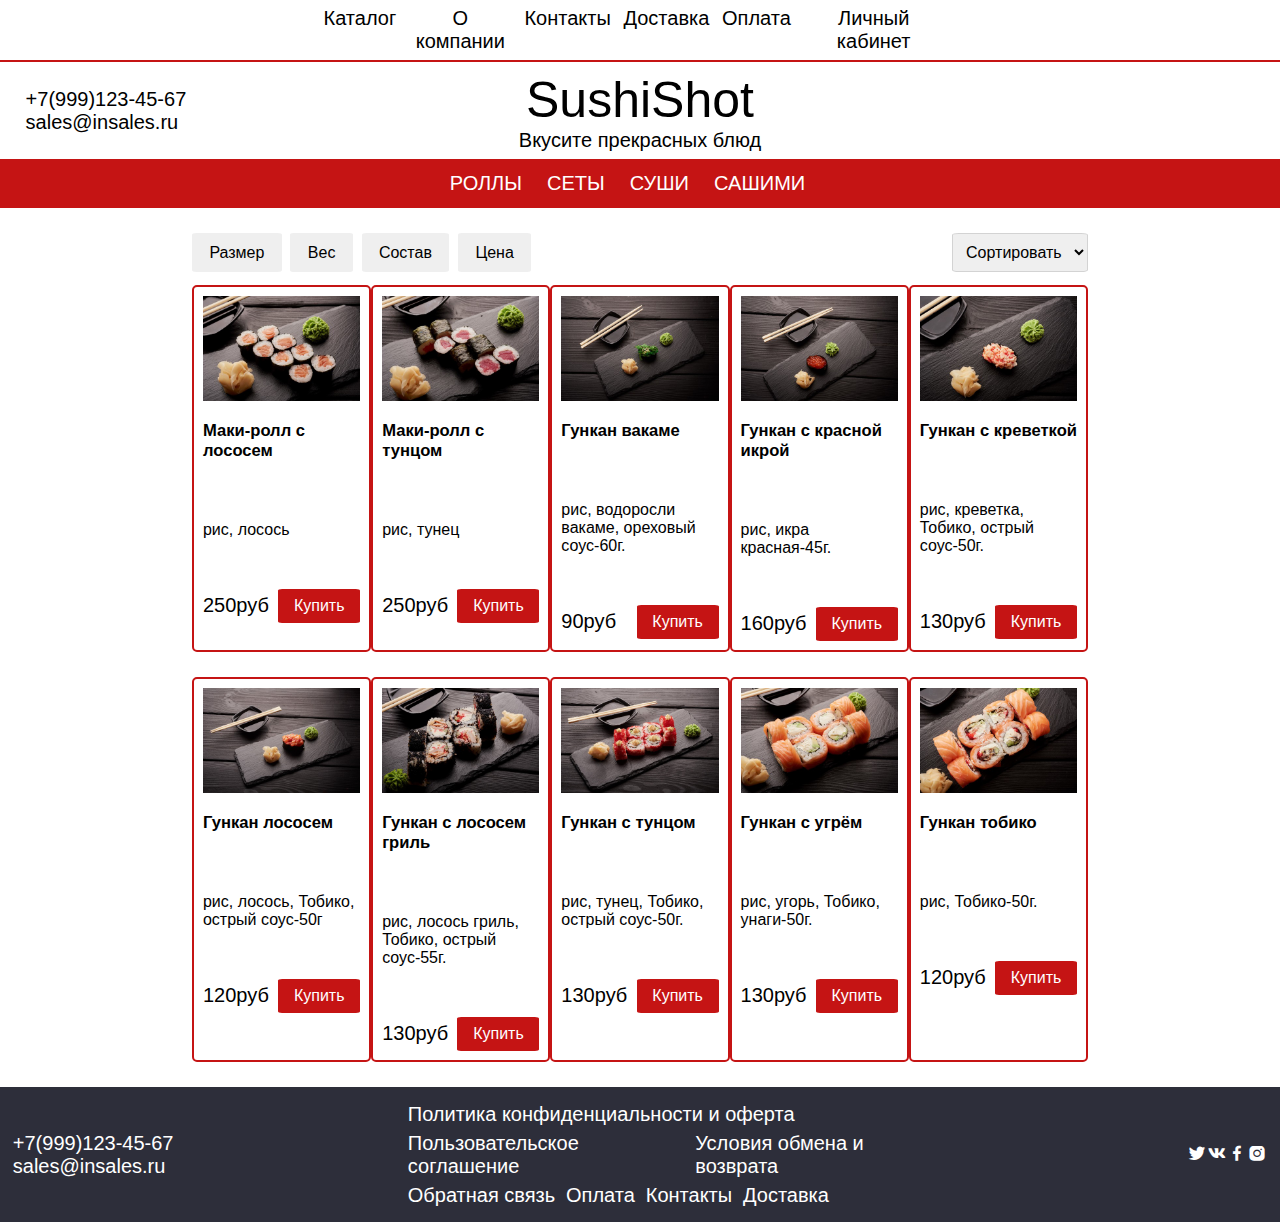
==== index.html @ 85c353c5 "first commit" ====
<!DOCTYPE html>
<html lang="en">
<head>
 <meta charset="UTF-8">
 <meta name="viewport" content="width=device-width, initial-scale=1.0, maximum-scale=1.0, minimum-scale=1.0">
 <link href='https://unpkg.com/boxicons@2.1.4/css/boxicons.min.css' rel='stylesheet'>
 <link rel="stylesheet" href="styles/styles.css">
 
 <script src="https://cdn.jsdelivr.net/npm/bootstrap@5.0.2/dist/js/bootstrap.bundle.min.js" integrity="sha384-MrcW6ZMFYlzcLA8Nl+NtUVF0sA7MsXsP1UyJoMp4YLEuNSfAP+JcXn/tWtIaxVXM" crossorigin="anonymous"></script>
 <script src="index.js" defer></script>
 <title>SushiShot</title>
</head>
<body>
    <header>
        <div class="menu">
            <nav class="nav-menu">
                <ul>
                    <li><a href="#">Каталог</a></li>
                    <li><a href="#">О компании</a></li>
                    <li><a href="#">Контакты</a></li>
                    <li><a href="#">Доставка</a></li>
                    <li><a href="#">Оплата</a></li>
                    <li><a href="#">Личный кабинет</a></li>
                </ul>
            </nav>
        </div>
        <div class="title-container">
            <div class="contact-data">
                <span>+7(999)123-45-67</span>
                <span>sales@insales.ru</span>
            </div>
            <div class="title-data">
                <span class="title">SushiShot</span>
                <span>Вкусите прекрасных блюд</span>
            </div>
        </div>
        <div class="food-menu">
            <ul>
                <li><a href="#">РОЛЛЫ</a></li>
                <li><a href="#">СЕТЫ</a></li>
                <li><a href="#">СУШИ</a></li>
                <li><a href="#">САШИМИ</a></li>
            </ul>
        </div>
    </header>
    <main>
        <section id="catalog">
            <div class="sort">
                <div class="btn-group">
                <button class="btn">Размер</button>
                <button class="btn">Вес</button>
                <button class="btn">Состав</button>
                <button class="btn">Цена</button>

                </div>
                
                

                <select class="select-list">
                    <option selected>Сортировать</option>
                    <option value="1">Цена</option>
                    <option value="2">Вес</option>
                    <option value="3">Размер</option>
                </select>
            </div>
            <div class="catalog-cards">
                <div class="catalog-card">
                    <img src="img/01.jpg" alt="img1">
                    <h5>Маки-ролл с лососем</h5>
                    <p>рис, лосось</p>
                    <div class="price">
                        <span>250руб</span>
                        <button class="card-btn">Купить</button>
                    </div>
                </div>
                

                <div class="catalog-card">
                    <img src="img/02.jpg" alt="img1">
                    <h5>Маки-ролл с тунцом</h5>
                    <p>рис, тунец</p>
                    <div class="price">
                        <span>250руб</span>
                        <button class="card-btn">Купить</button>
                    </div>
                    
                </div>

                <div class="catalog-card">
                    <img src="img/03.jpg" alt="img1">
                    <h5>Гункан вакаме</h5>
                    <span class="disc"><p>рис, водоросли вакаме, ореховый соус-60г.</p></span>
                    <div class="price">
                        <span>90руб</span>
                        <button class="card-btn">Купить</button>
                    </div>
                    
                </div>

                <div class="catalog-card">
                    <img src="img/04.jpg" alt="img1">
                    <h5>Гункан с красной икрой</h5>
                    <p>рис, икра красная-45г.</p>
                    <div class="price">
                        <span>160руб</span>
                        <button class="card-btn">Купить</button>
                    </div>
                    
                </div>

                <div class="catalog-card">
                    <img src="img/05.jpg" alt="img1">
                    <h5>Гункан с креветкой</h5>
                    <p>рис, креветка, Тобико, острый соус-50г.</p>
                    <div class="price">
                        <span>130руб</span>
                        <button class="card-btn">Купить</button>
                    </div>
                </div>
            </div>
            <div class="catalog-cards">
                <div class="catalog-card">
                    <img src="img/06.jpg" alt="img1">
                    <h5>Гункан лососем</h5>
                    <p>рис, лосось, Тобико, острый соус-50г</p>
                    <div class="price">
                        <span>120руб</span>
                        <button class="card-btn">Купить</button>
                    </div>
                </div>
                

                <div class="catalog-card">
                    <img src="img/07.jpg" alt="img1">
                    <h5>Гункан с лососем гриль</h5>
                    <p>рис, лосось гриль, Тобико, острый соус-55г.</p>
                    <div class="price">
                        <span>130руб</span>
                        <button class="card-btn">Купить</button>
                    </div>
                    
                </div>

                <div class="catalog-card">
                    <img src="img/08.jpg" alt="img1">
                    <h5>Гункан с тунцом</h5>
                    <p>рис, тунец, Тобико, острый соус-50г.</p>
                    <div class="price">
                        <span>130руб</span>
                        <button class="card-btn">Купить</button>
                    </div>
                    
                </div>

                <div class="catalog-card">
                    <img src="img/09.jpg" alt="img1">
                    <h5>Гункан с угрём</h5>
                    <p>рис, угорь, Тобико, унаги-50г.</p>
                    <div class="price">
                        <span>130руб</span>
                        <button class="card-btn">Купить</button>
                    </div>
                    
                </div>

                <div class="catalog-card">
                    <img src="img/10.jpg" alt="img1">
                    <h5>Гункан тобико</h5>
                    <p>рис, Тобико-50г.</p>
                    <div class="price">
                        <span>120руб</span>
                        <button class="card-btn">Купить</button>
                    </div>
                </div>
            </div>
        </section>
    </main>
    <footer>
        <div class="footer-contact-data">
            <span>+7(999)123-45-67</span>
            <span>sales@insales.ru</span>
        </div>

        <div class="footer-links">
            <a href="#">Политика конфиденциальности и оферта</a>
            <ul>
                <li><a href="#">Пользовательское соглашение</a></li>
                <li><a href="#">Условия обмена и возврата</a></li>
            </ul>
            <ul>
                <li><a href="#">Обратная связь</a></li>
                <li><a href="#">Оплата</a></li>
                <li><a href="#">Контакты</a></li>
                <li><a href="#">Доставка</a></li>
            </ul>
        </div>
        <div class="social-medias">
            <div class="img-border">
                <i class='bx bxl-twitter'></i>
            </div>
            <div class="img-border">
                <i class='bx bxl-vk' ></i>
            </div>
            <div class="img-border">
                <i class='bx bxl-facebook' ></i>
            </div>
            <div class="img-border">
                <i class='bx bxl-instagram-alt' ></i>
            </div>
        </div>


    </footer>
</body>
---- styles/styles.css ----
* {
	box-sizing: border-box;
	margin: 0;
	padding: 0;
 }

 body {
    font-family: Arial, Helvetica, sans-serif;
    color: black;
	height: 100vh;
	background-color: F4F4F4;
	font-weight: 450;
    font-size: 20px;
 }

 header {
    display: flex;
    flex-direction: column;
    margin-bottom: 2%;
 }

 .menu {
    border-bottom: solid 2px rgb(197, 20, 20);
    display: flex;
    justify-content: center;
    padding: 7px;
    .nav-menu {
        width: 50%;
        display: flex;
        justify-content: center;
        ul {
            width: 100%;
            display: flex;
            flex-direction: row;
            justify-content: center;
            text-align: center;
            
            li {
                list-style: none;
                margin-right: 2%;
                
                a {
                    text-decoration: none;
                    color: black;
                }
            }
        }
    }

 }

 .title-container {
    position: relative;
    display: flex;
    flex-direction: row;
    padding: 2%;
    align-items: center;
 }

 .contact-data {
    display: flex;
    flex-direction: column; 
    justify-content: space-between;
 }

 .title-data {
    position: absolute;
    top: 50%;
    left: 50%;
    margin-right: -50%;
    transform: translate(-50%, -50%);
    display: flex;
    flex-direction: column;
    text-align: center;
    .title {
        font-size: 50px;
    }
 }

 .food-menu {
    width: 100%;
    background-color: rgb(197, 20, 20);
    padding: 1%;
    ul {
        width: 100%;
        display: flex;
        flex-direction: row;
        justify-content: center;
        li {
            list-style: none;
            margin-right: 2%;
            a {
                text-decoration: none;
                color: white;
                font-size: 30px;
            }
        }
    }
 }

 #catalog {
    display: flex;
    flex-direction: column;
    align-items: center;
    width: 100%;
    
 }

 .sort {
    width: 70%;
    display: flex;
    flex-direction: row;
    margin-bottom: 1%;
    justify-content: space-between;
 }

 .select-list {
    border: 1px solid lightgrey;
    border-radius: 5%;
    font-size: 16px;
    padding: 1%
 }
 
 .btn-group {
    display: flex;
    flex-direction: row;
    
 }

 .btn {
    border: none;
    border-radius: 5%;
    padding: 5% 10%;
    margin-right: 5%;
    font-size: 16px;
 }

 

 .catalog-cards {
    width: 70%;
    display: flex;
    flex-direction: row;
    justify-content: space-evenly;
    margin-bottom: 2%;
 }

 .catalog-card {
    width: 300px;
    padding: 1%;
    border: 2px solid rgb(197, 20, 20);
    border-radius: 5px;
    img {
        width: 100%;
        margin-bottom: 15px;
    }
    h5 {
        margin-bottom: 60px;
    }
    p {
        margin-bottom: 50px ;
        font-size: 16px;
    }
 }

 .price {
    display: flex;
    flex-direction: row;
    justify-content: space-between;
    align-items:  center;
 }

 .card-btn {
    border:none;
    border-radius: 5%;
    background-color: rgb(197, 20, 20);
    font-size: 16px;
    padding: 5% 10%;
    color:white
 }

 footer {
    background-color: rgb(45,46,58);
    display: flex;
    flex-direction: row;
    justify-content: space-between;
    align-items: center;
    padding: 1%;
    height: 15%;
    a {
        text-decoration: none;
        color: white;
    }
    li {
        list-style: none;
        margin-right: 2%;
    }
    span {
        color:white
    }
    i {
        color: white;
    }
 }

 .footer-contact-data {
    display: flex;
    flex-direction: column;
 }

 .footer-links {
    height: 100%;
    display: flex;
    flex-direction: column;
    justify-content: space-around;
    ul {
        display: flex;
        flex-direction: row;

    }
 }

 .social-medias {
    display: flex;
    flex-direction: row;
 }

 @media (min-width: 1500px) {


 }

 @media (min-width: 1320px) {
    
 }

 @media (max-width: 1005px) {
    .title-container {
        padding: 3%;
    }
    
 }

 @media (max-width: 768px) {
    .title-container {
        padding: 8%;
    }
    .contact-data {
        display: none;
    }
    .food-menu {
        ul {
            li {
                a {
                    font-size: 25px;
                }
            }
        }
    }
    
 }

 @media (max-width: 535px) {
    .title-container {
        padding: 12%;
    }
    .menu {
        font-size: 16px;
    }
    
 }

 @media (min-width: 375px) {
   
    .food-menu {
        ul {
            li {
                a {
                    font-size: 20px;
                }
            }
        }
    }
    
 }

 @media (max-width: 375px) {
    .title-container {
        padding: 15%;
    }
    .menu {
        font-size: 12px;
    }
    .food-menu {
        ul {
            li {
                a {
                    font-size: 20px;
                }
            }
        }
    }
    
    
 }
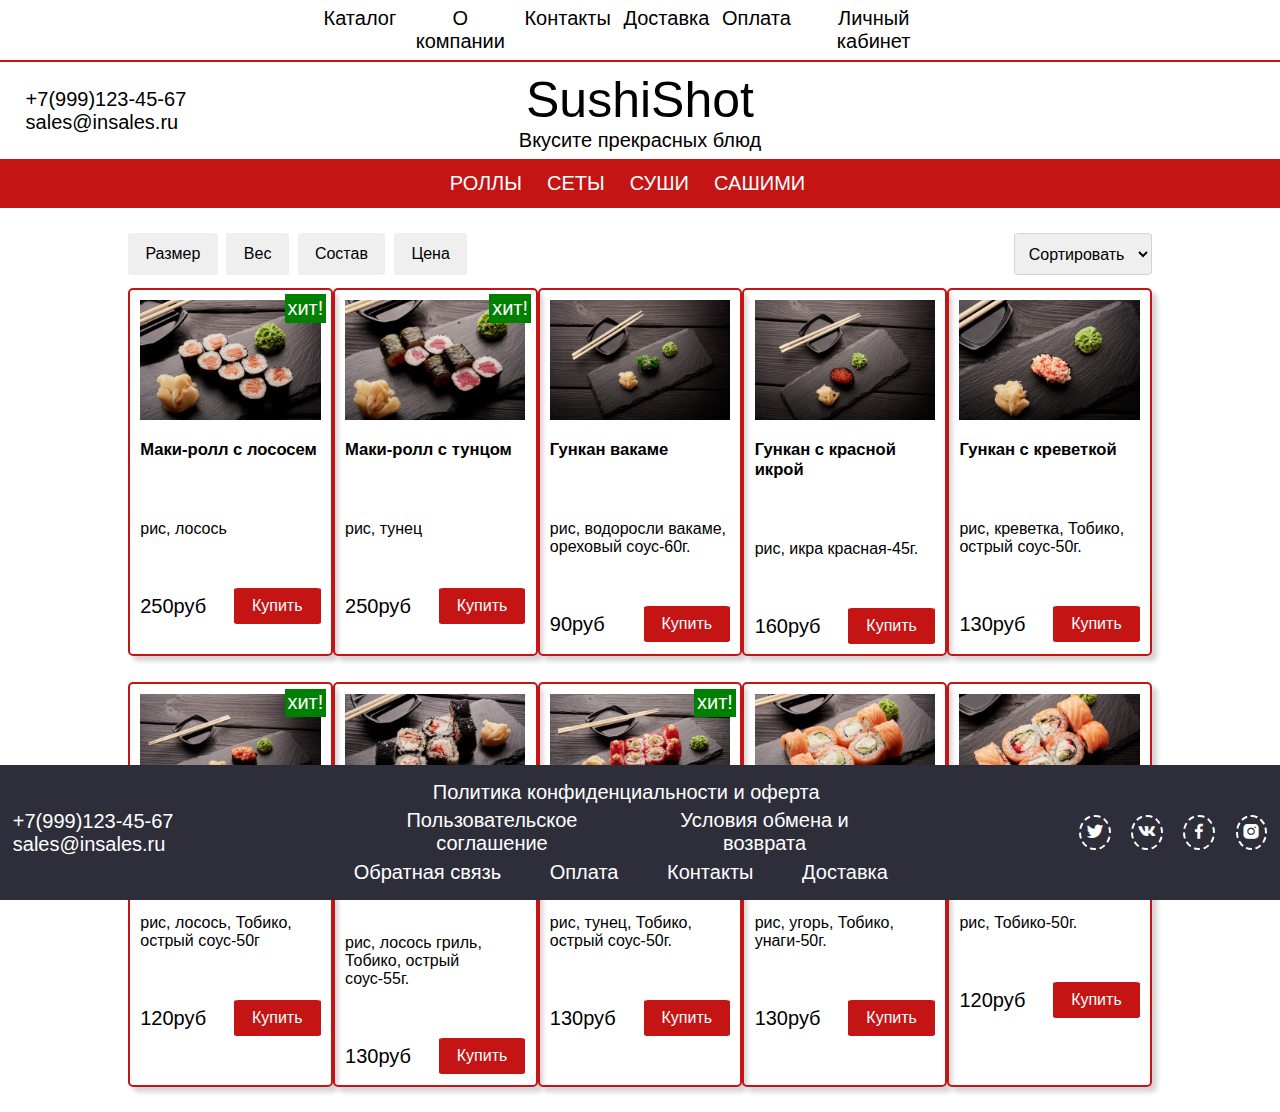
==== commit d6b6f368: "lol" ====
--- a/index.html
+++ b/index.html
@@ -15,7 +15,7 @@
         <div class="menu">
             <nav class="nav-menu">
                 <ul>
-                    <li><a href="#">Каталог</a></li>
+                    <li><a href="index.html">Каталог</a></li>
                     <li><a href="#">О компании</a></li>
                     <li><a href="#">Контакты</a></li>
                     <li><a href="#">Доставка</a></li>
@@ -65,7 +65,10 @@
             </div>
             <div class="catalog-cards">
                 <div class="catalog-card">
-                    <img src="img/01.jpg" alt="img1">
+                    <div class="card-img">
+                        <div class="hit">хит!</div>
+                        <img src="img/01.jpg" alt="img1">
+                    </div>
                     <h5>Маки-ролл с лососем</h5>
                     <p>рис, лосось</p>
                     <div class="price">
@@ -76,7 +79,10 @@
                 
 
                 <div class="catalog-card">
-                    <img src="img/02.jpg" alt="img1">
+                    <div class="card-img">
+                        <div class="hit">хит!</div>
+                        <img src="img/02.jpg" alt="img1">
+                    </div>
                     <h5>Маки-ролл с тунцом</h5>
                     <p>рис, тунец</p>
                     <div class="price">
@@ -120,7 +126,10 @@
             </div>
             <div class="catalog-cards">
                 <div class="catalog-card">
-                    <img src="img/06.jpg" alt="img1">
+                    <div class="card-img">
+                        <div class="hit">хит!</div>
+                        <img src="img/06.jpg" alt="img1">
+                    </div>
                     <h5>Гункан лососем</h5>
                     <p>рис, лосось, Тобико, острый соус-50г</p>
                     <div class="price">
@@ -142,7 +151,10 @@
                 </div>
 
                 <div class="catalog-card">
-                    <img src="img/08.jpg" alt="img1">
+                    <div class="card-img">
+                        <div class="hit">хит!</div>
+                        <img src="img/08.jpg" alt="img1">
+                    </div>
                     <h5>Гункан с тунцом</h5>
                     <p>рис, тунец, Тобико, острый соус-50г.</p>
                     <div class="price">
--- a/styles/styles.css
+++ b/styles/styles.css
@@ -11,6 +11,7 @@
 	background-color: F4F4F4;
 	font-weight: 450;
     font-size: 20px;
+    position: relative;
  }
 
  header {
@@ -103,11 +104,12 @@
     flex-direction: column;
     align-items: center;
     width: 100%;
+    margin-bottom: 3%;
     
  }
 
  .sort {
-    width: 70%;
+    width: 80%;
     display: flex;
     flex-direction: row;
     margin-bottom: 1%;
@@ -138,18 +140,19 @@
  
 
  .catalog-cards {
-    width: 70%;
-    display: flex;
-    flex-direction: row;
-    justify-content: space-evenly;
+    width: 80%;
+    display: flex;
+    flex-direction: row;
+    justify-content: space-between;
     margin-bottom: 2%;
  }
 
  .catalog-card {
-    width: 300px;
+    width: 250px;
     padding: 1%;
     border: 2px solid rgb(197, 20, 20);
     border-radius: 5px;
+    box-shadow: 5px 5px 5px lightgray;
     img {
         width: 100%;
         margin-bottom: 15px;
@@ -161,6 +164,20 @@
         margin-bottom: 50px ;
         font-size: 16px;
     }
+ }
+
+ .card-img {
+    position: relative;
+ }
+
+ .hit {
+    position: absolute;
+    background-color: green;
+    width: fit-content;
+    right: 0;
+    margin: -3%;
+    color: white;
+    padding: 1.5%;
  }
 
  .price {
@@ -180,6 +197,9 @@
  }
 
  footer {
+    position: absolute;
+    bottom: 0;
+    width: 100%;
     background-color: rgb(45,46,58);
     display: flex;
     flex-direction: row;
@@ -209,21 +229,57 @@
  }
 
  .footer-links {
+    
     height: 100%;
     display: flex;
     flex-direction: column;
     justify-content: space-around;
+    text-align: center;
     ul {
         display: flex;
         flex-direction: row;
+        justify-content: space-between;
 
     }
  }
 
  .social-medias {
-    display: flex;
-    flex-direction: row;
- }
+    width: 15%;
+    display: flex;
+    flex-direction: row;
+    justify-content: space-between;
+ }
+
+ .img-border {
+    text-align: center;
+    border: 2px dashed white;
+    border-radius: 50%;
+    padding: 2%;
+ }
+
+ #lk {
+    height: 50vh;
+    width: 100%;
+    display: flex;
+    flex-direction: column;
+    align-items: center;
+ }
+
+ .registration {
+    height: 100%;
+    width: 90%;
+    border: 2px solid red;
+    padding-top: 1%;
+    padding-bottom: 1%;
+    display: flex;
+    flex-direction: column;
+    align-items: center;
+    align-content: space-around;
+    
+ }
+
+
+ 
 
  @media (min-width: 1500px) {
 
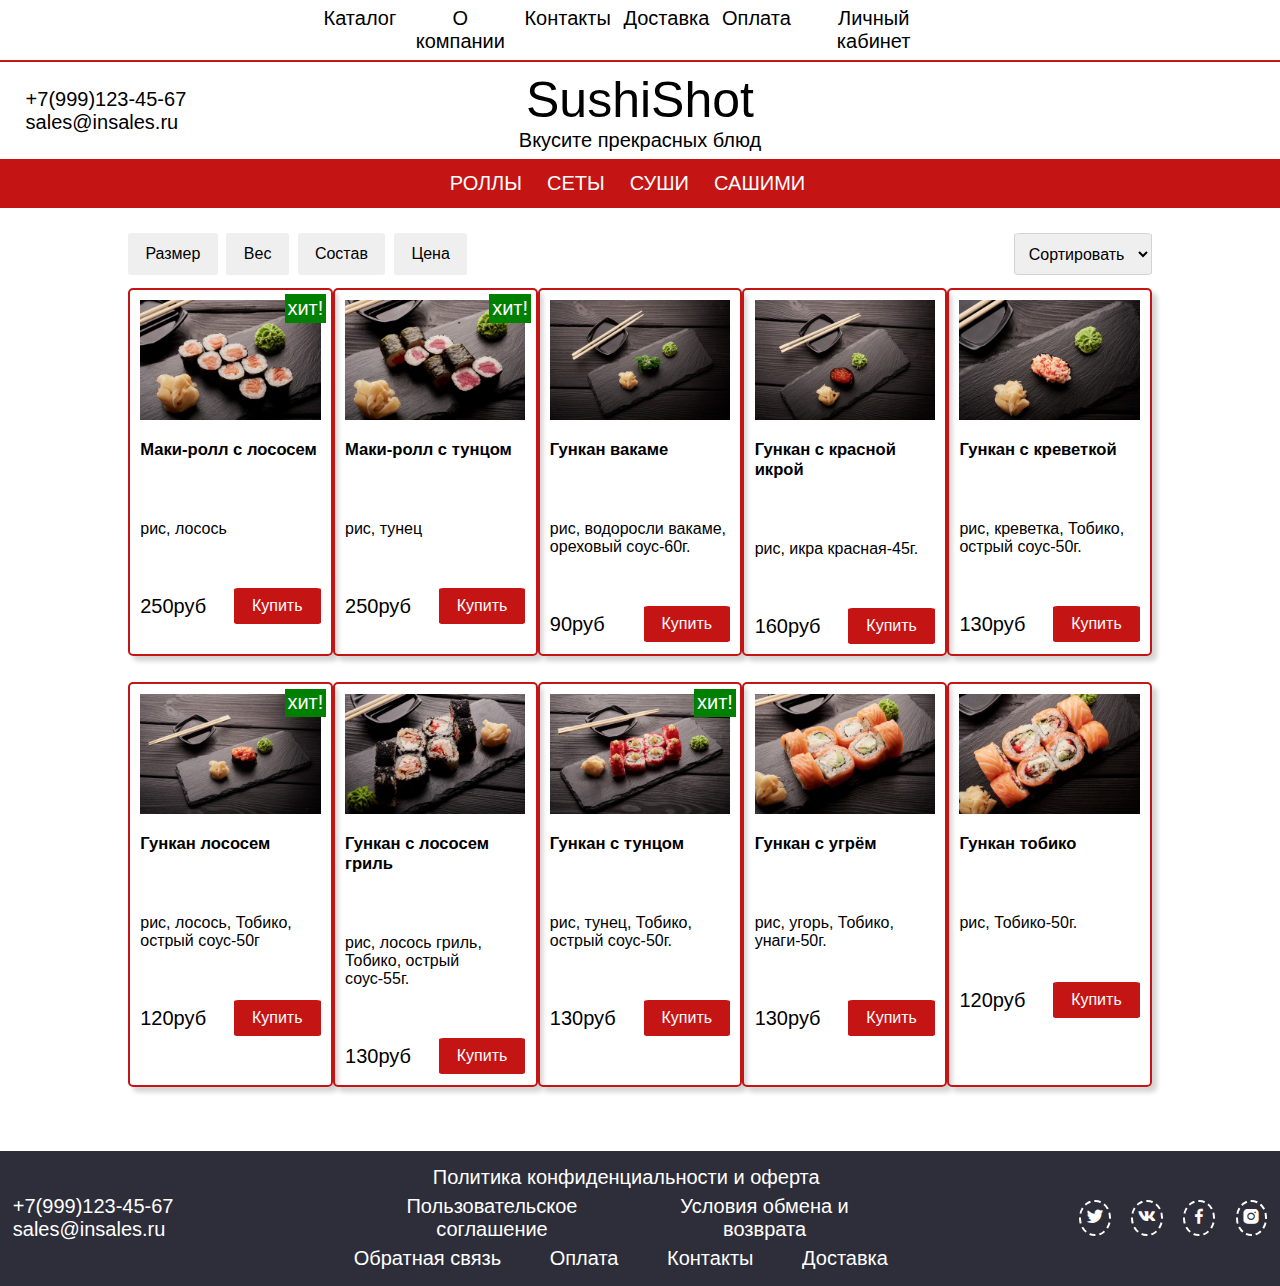
==== commit 6beb7b3e: "йоооу" ====
--- a/index.html
+++ b/index.html
@@ -20,7 +20,7 @@
                     <li><a href="#">Контакты</a></li>
                     <li><a href="#">Доставка</a></li>
                     <li><a href="#">Оплата</a></li>
-                    <li><a href="#">Личный кабинет</a></li>
+                    <li><a href="lk.html">Личный кабинет</a></li>
                 </ul>
             </nav>
         </div>
@@ -73,7 +73,10 @@
                     <p>рис, лосось</p>
                     <div class="price">
                         <span>250руб</span>
-                        <button class="card-btn">Купить</button>
+                        
+                            <button class="card-btn"><a href="item.html">Купить</a></button>
+                        
+                        
                     </div>
                 </div>
                 
--- a/styles/styles.css
+++ b/styles/styles.css
@@ -187,18 +187,22 @@
     align-items:  center;
  }
 
+
+
  .card-btn {
     border:none;
     border-radius: 5%;
     background-color: rgb(197, 20, 20);
     font-size: 16px;
     padding: 5% 10%;
-    color:white
+    color: #ffffff;
+    a {
+        color: #ffffff;
+        text-decoration: none;
+    }
  }
 
  footer {
-    position: absolute;
-    bottom: 0;
     width: 100%;
     background-color: rgb(45,46,58);
     display: flex;
@@ -223,6 +227,34 @@
     }
  }
 
+ .lk-footer {
+    position: absolute;
+    bottom: 0;
+    width: 100%;
+    background-color: rgb(45,46,58);
+    display: flex;
+    flex-direction: row;
+    justify-content: space-between;
+    align-items: center;
+    padding: 1%;
+    height: 15%;
+    a {
+        text-decoration: none;
+        color: white;
+    }
+    li {
+        list-style: none;
+        margin-right: 2%;
+    }
+    span {
+        color:white
+    }
+    i {
+        color: white;
+    }
+
+ }
+
  .footer-contact-data {
     display: flex;
     flex-direction: column;
@@ -257,30 +289,183 @@
     padding: 2%;
  }
 
- #lk {
+ form {
+    a {
+        color: #000000;
+    }
+ }
+
+ .topTxtEnter {
+    padding-left: 2%;
+ }
+ .inpReg{
+    margin: 5%;
+    border: solid red 2px;
+    padding-top: 2%;
+    padding-bottom: 2%;
+ 
+ }
+ .inpReg label{
+     font-size: 20px;
+     
+ }
+ .inpReg p{
+     padding-top: 3%;
+     width: 100%;
+     
+ }
+ 
+ .inpReg input{
+   width: 50%;
+   margin-right: 2%;
+   border: 1px solid rgb(201, 201, 201);
+   height: 25px;
+ }
+ #p1{
+     display: flex;
+     justify-content: flex-end;
+     gap: 1%;
+ }
+ .input2{
+     display: flex;
+     justify-content: flex-end
+ }
+ .input1{
+     display: flex;
+     justify-content: flex-end
+ }
+
+ .btnlink{
+    margin-left: 48%;
+}
+#btnEnter{
+    border: none;
+    padding: 1%;
+    background: #000000;
+    color: #ffffff;
+    border-radius: 5%;
+    cursor: pointer;
+}
+.btnlink{
+    padding-top: 5%;
+}
+.btnlink a{
+    text-decoration: underline;
+    font-size: 16px;
+}
+
+#item {
     height: 50vh;
     width: 100%;
     display: flex;
-    flex-direction: column;
+    justify-content: flex-start;
+    flex-direction: column;
+    img {
+        height: 100%;
+    }  
+   
+}
+
+.item-card {
+    padding-left: 2%;
+    height: 80%;
+    width: 50%;
+    display: flex;
+    flex-direction: row;
+    justify-content: space-between;
+    margin-bottom: 5%;
+}
+
+.item-info {
+    display: flex;
+    flex-direction: column;
+    justify-content: space-between;
+}
+
+.item-text {
+    h3 {
+        font-size: 50px;
+        margin-bottom: 15%;
+    }
+    p {
+        font-size: 22px;
+    }
+}
+.item-price {
+    color: rgb(197, 20, 20);
+    font-size: 50px;
+}
+.buttons-container {
+    display: flex;
+    flex-direction: row;
+    justify-content: space-between;    
+}
+
+.counter {
     align-items: center;
- }
-
- .registration {
-    height: 100%;
-    width: 90%;
-    border: 2px solid red;
-    padding-top: 1%;
+    
+    display: flex;
+    justify-content: space-between;
+    background-color: lightgray;
+    width: 45%;
+    
+    button {
+        padding: 10%;
+        border-radius: 10%;
+        border: none;
+        height: 100%;
+        background-color:black;
+        color: white;
+
+    }
+
+}
+
+#buy {
+    background-color: rgb(197, 20, 20);
+    border: none;
+    color: white;
+    width: 20%;
+    border-radius: 10%;
+    font-size: 16px;
+}
+
+.submit {
+    a{
+        text-decoration: underline dotted 2px;
+        cursor: pointer;
+        color: #000000;
+    }
+    
+}
+
+.reviews {
+    width: 100%;
+    padding-left: 2%;
+    button {
+        border: 2px solid gray;
+        padding: 0.5%;
+        border-radius: 7%;
+    }
+}
+
+.reviews-link {
+    border-bottom: 2px solid rgb(197, 20, 20);
     padding-bottom: 1%;
-    display: flex;
-    flex-direction: column;
-    align-items: center;
-    align-content: space-around;
-    
- }
+    margin-bottom: 1%;
+    a {
+        color: black;
+    }
+    
+}
+
+
+
+
+
 
 
  
-
  @media (min-width: 1500px) {
 
 
